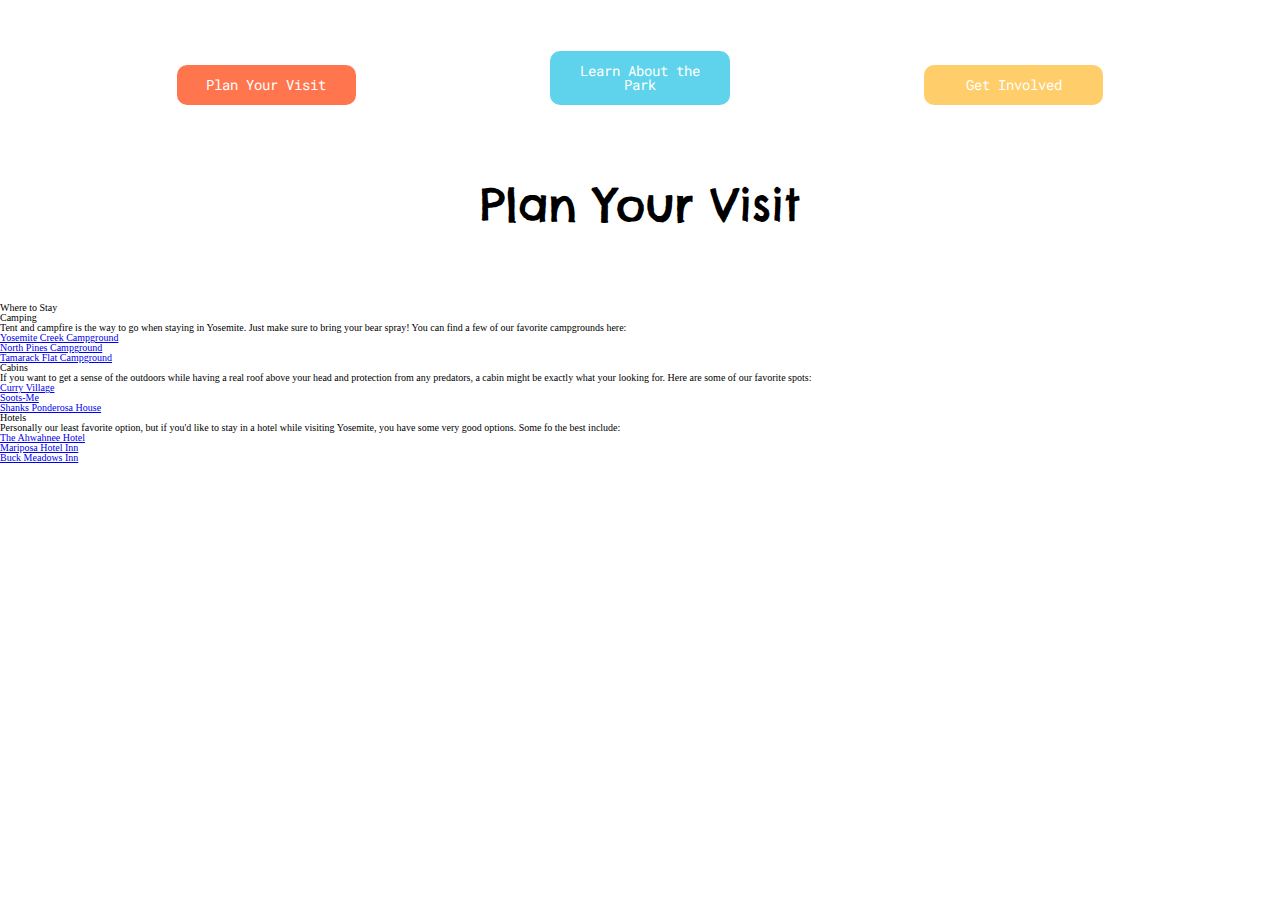
==== planVisit.html @ 8e6615c4 "began work on plan your visit page" ====
<!DOCTYPE html>
<html lang="en">
<head>
    <meta charset="UTF-8">
    <meta name="viewport" content="width=device-width, initial-scale=1.0">
    <title>Plan Your Visit</title>
    <link rel="stylesheet" href="index.css">
    <link href="https://fonts.googleapis.com/css2?family=Chelsea+Market&family=Roboto+Mono:wght@300;600&display=swap" rel="stylesheet">
</head>
<body>
    <nav>
        <a href="planVisit.html" class="planVisit">Plan Your Visit</a>
        <a href="#" class="learnPark">Learn About the Park</a>
        <a href="#" class="getInvolved">Get Involved</a>
    </nav>
    <header>
        <h1 class="title">Plan Your Visit</h1>
    </header>
    <section>
        <div>
            <h2>Where to Stay</h2>
            <h3>Camping</h3>
            <p>Tent and campfire is the way to go when staying in Yosemite. Just make sure to bring your bear spray! You can find a few of our favorite campgrounds here:</p>
            <ul>
                <li><a href="https://www.hipcamp.com/california/yosemite-national-park/yosemite-creek-campground" target="_blank">Yosemite Creek Campground</a></li>
                <li><a href="https://www.hipcamp.com/california/yosemite-national-park/north-pines-campground" target="_blank">North Pines Campground</a></li>
                <li><a href="https://www.hipcamp.com/california/yosemite-national-park/tamarack-flat-campground" target="_blank">Tamarack Flat Campground</a></li>
            </ul>
            <h3>Cabins</h3>
            <p>If you want to get a sense of the outdoors while having a real roof above your head and protection from any predators, a cabin might be exactly what your looking for. Here are some of our favorite spots:</p>
            <ul>
                <li><a href="https://www.yosemite.com/lodging/cabin-rentals/curry-village/" target="_blank">Curry Village</a></li>
                <li><a href="https://www.yosemite.com/lodging/cabin-rentals/soots-me/" target="_blank">Soots-Me</a></li>
                <li><a href="https://www.yosemite.com/lodging/cabin-rentals/shanks-ponderosa-house/" target="_blank">Shanks Ponderosa House</a></li>
            </ul>
            <h3>Hotels</h3>
            <p>Personally our least favorite option, but if you'd like to stay in a hotel while visiting Yosemite, you have some very good options. Some fo the best include:</p>
            <ul>
                <li><a href="https://www.yosemite.com/lodging/hotels/the-ahwahnee-hotel/" target="_blank">The Ahwahnee Hotel</a></li>
                <li><a href="https://www.yosemite.com/lodging/bed-breakfast/mariposa-hotel-inn/" target="_blank">Mariposa Hotel Inn</a></li>
                <li><a href="https://www.yosemite.com/lodging/hotels/buck-meadows-lodge/" target="_blank">Buck Meadows Inn</a></li>
            </ul>
        </div>
    </section>
</body>
</html>
---- index.css ----
/* start Eric Meyer Reset */
/* http://meyerweb.com/eric/tools/css/reset/ 
   v2.0 | 20110126
   License: none (public domain)
*/
html, body, div, span, applet, object, iframe,
h1, h2, h3, h4, h5, h6, p, blockquote, pre,
a, abbr, acronym, address, big, cite, code,
del, dfn, em, img, ins, kbd, q, s, samp,
small, strike, strong, sub, sup, tt, var,
b, u, i, center,
dl, dt, dd, ol, ul, li,
fieldset, form, label, legend,
table, caption, tbody, tfoot, thead, tr, th, td,
article, aside, canvas, details, embed, 
figure, figcaption, footer, header, hgroup, 
menu, nav, output, ruby, section, summary,
time, mark, audio, video {
	margin: 0;
	padding: 0;
	border: 0;
	font-size: 100%;
	font: inherit;
	vertical-align: baseline;
}
/* HTML5 display-role reset for older browsers */
article, aside, details, figcaption, figure, 
footer, header, hgroup, menu, nav, section {
	display: block;
}
body {
	line-height: 1;
}
ol, ul {
	list-style: none;
}
blockquote, q {
	quotes: none;
}
blockquote:before, blockquote:after,
q:before, q:after {
	content: '';
	content: none;
}
table {
	border-collapse: collapse;
	border-spacing: 0;
}
/* end Eric Meyer Reset */


*{
    box-sizing: border-box;
}
html {
    font-size: 62.5%;
}


nav {
    margin: 4% 0;
    text-align: center;
}
nav a {
    text-decoration: none;
    color: white;
    margin: 0 auto;
    padding: 1% 1.5%;
    border-radius: 10px;
    font-family: 'Roboto Mono', sans-serif;
    font-size: 1.4rem;
}
.planVisit, .learnPark, .getInvolved {
    display: inline-block;
    width: 14%;
    margin: 0 auto;
}
.planVisit {
    background: #FF764E;
}
.learnPark {
    background: #5ED3EB;
    margin-left: 15%
}
.getInvolved {
    background: #FFCD69;
    margin-left: 15%
}

header {
    width: 100%;
    margin: 0 auto;
    text-align: center;
    
}
.header-img {
    display: inline-block;
    width: 25%;
}
.header-img img {
    border-radius: 50%;
    width: 100%;
}

.header-words {
    display: inline-block;
    width: 60%;
    margin-bottom: 3%;
    vertical-align: top;
    margin: 0 auto;
}
.title {
    font-family: 'Chelsea Market', cursive;
    font-size: 4.5rem;
    text-align: center;
    margin: 6% 0;
}

.header-words p {
    font-family: 'Roboto Mono', monospace;
    font-size: 1.5rem;
    text-align: center;
    margin-bottom: 4%;
}

.subtitles {
    text-align: center;
    width: 90%;
    margin: 0 auto;
}


.info {
    font-family: 'Roboto Mono', monospace;
    font-size: 1.4rem;
    line-height: 1.4;
    padding: 1% 3% 0;
    margin: 5% 5% 2% 5%;
    background: #B19281;
    color: white;
    text-align: center;
}
.info p{
    padding-bottom: 1.5%;
}



.tips {
    text-align: center;
    width: 20%;
    font-family: 'Roboto Mono', sans-serif;
    margin: 0 auto 6%;
}
.tips p {
    line-height: 1.2;
}
.tips a {
    font-weight: 600;
    text-decoration: none;
    color: black;
}
.icon {
    width: 50%;
    margin-bottom: 3%;
}

.footer-img img{
    width: 100%;
    height: 185px;
    object-fit: cover;
    object-position: 50% 15%;
}
.bottom-nav {
    background: #FBDEDA;
    padding: 3% 0;
    margin: 0;
}
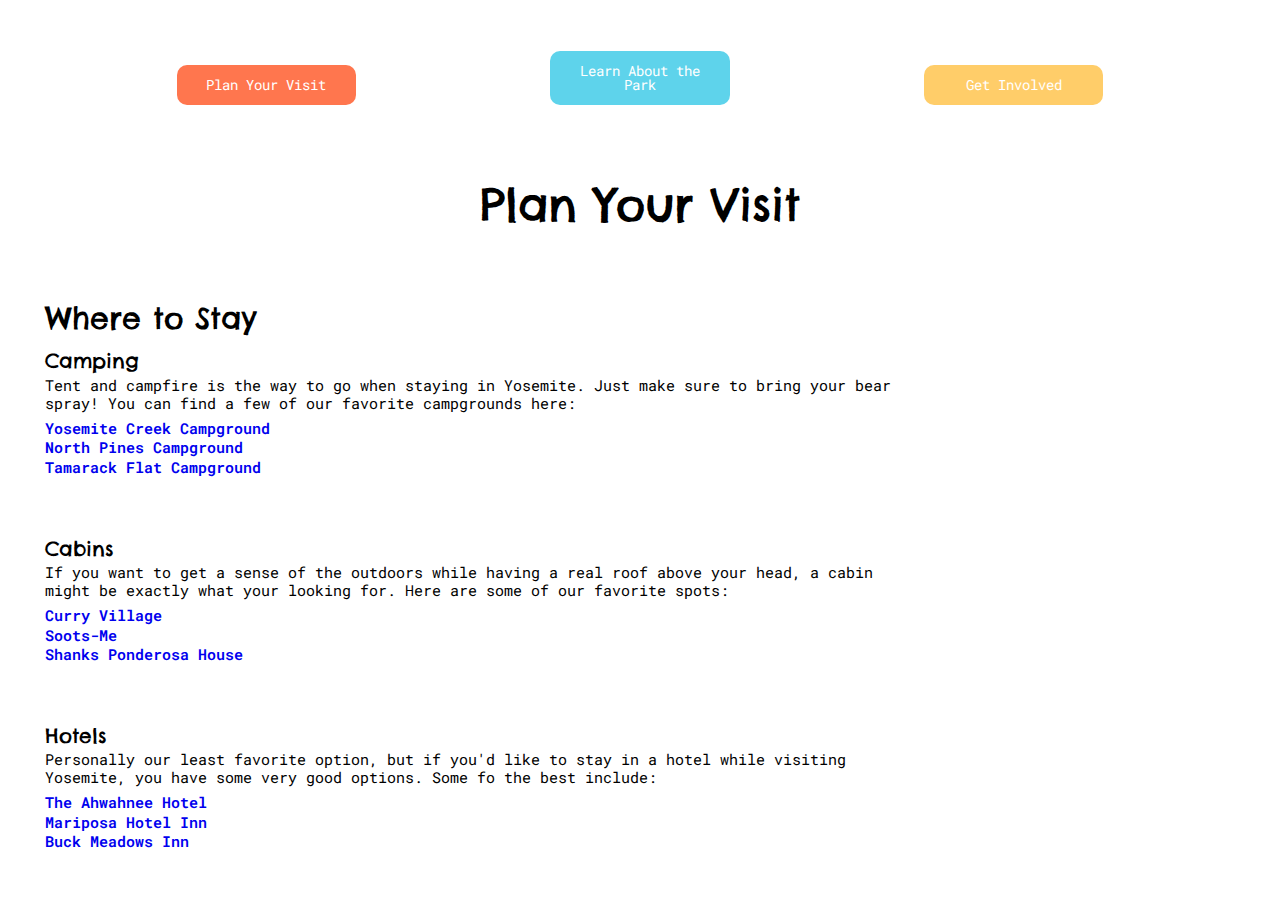
==== commit 12489b8d: "added places to stay on plan your visit page" ====
--- a/planVisit.html
+++ b/planVisit.html
@@ -17,7 +17,7 @@
         <h1 class="title">Plan Your Visit</h1>
     </header>
     <section>
-        <div>
+        <div class="stay-option">
             <h2>Where to Stay</h2>
             <h3>Camping</h3>
             <p>Tent and campfire is the way to go when staying in Yosemite. Just make sure to bring your bear spray! You can find a few of our favorite campgrounds here:</p>
@@ -26,13 +26,17 @@
                 <li><a href="https://www.hipcamp.com/california/yosemite-national-park/north-pines-campground" target="_blank">North Pines Campground</a></li>
                 <li><a href="https://www.hipcamp.com/california/yosemite-national-park/tamarack-flat-campground" target="_blank">Tamarack Flat Campground</a></li>
             </ul>
+        </div>
+        <div class="stay-option">
             <h3>Cabins</h3>
-            <p>If you want to get a sense of the outdoors while having a real roof above your head and protection from any predators, a cabin might be exactly what your looking for. Here are some of our favorite spots:</p>
+            <p>If you want to get a sense of the outdoors while having a real roof above your head, a cabin might be exactly what your looking for. Here are some of our favorite spots:</p>
             <ul>
                 <li><a href="https://www.yosemite.com/lodging/cabin-rentals/curry-village/" target="_blank">Curry Village</a></li>
                 <li><a href="https://www.yosemite.com/lodging/cabin-rentals/soots-me/" target="_blank">Soots-Me</a></li>
                 <li><a href="https://www.yosemite.com/lodging/cabin-rentals/shanks-ponderosa-house/" target="_blank">Shanks Ponderosa House</a></li>
             </ul>
+        </div>
+        <div class="stay-option">
             <h3>Hotels</h3>
             <p>Personally our least favorite option, but if you'd like to stay in a hotel while visiting Yosemite, you have some very good options. Some fo the best include:</p>
             <ul>
--- a/index.css
+++ b/index.css
@@ -175,4 +175,41 @@
     background: #FBDEDA;
     padding: 3% 0;
     margin: 0;
+}
+
+
+
+
+.stay-option h2 {
+    font-family: 'Chelsea Market', cursive;
+    font-size: 3rem;
+    margin-left: 5%;
+    margin-bottom: 2%;
+}
+.stay-option h3 {
+    font-family: 'Chelsea Market', cursive;
+    font-size: 2rem;
+    margin-left: 5%;
+    margin-bottom: 0.5%;
+}
+.stay-option p {
+    font-family: 'Roboto Mono', monospace;
+    font-size: 1.5rem;
+    margin-left: 5%;
+    margin-bottom: 1%;
+    line-height: 1.2;
+}
+.stay-option a {
+    font-family: 'Roboto Mono', monospace;
+    font-size: 1.5rem;
+    text-decoration: none;
+    font-weight: 600;
+    margin-left: 5%;
+}
+.stay-option li {
+    margin-bottom: 0.5%;
+}
+.stay-option {
+    width: 70%;
+    margin-bottom: 5%;
 }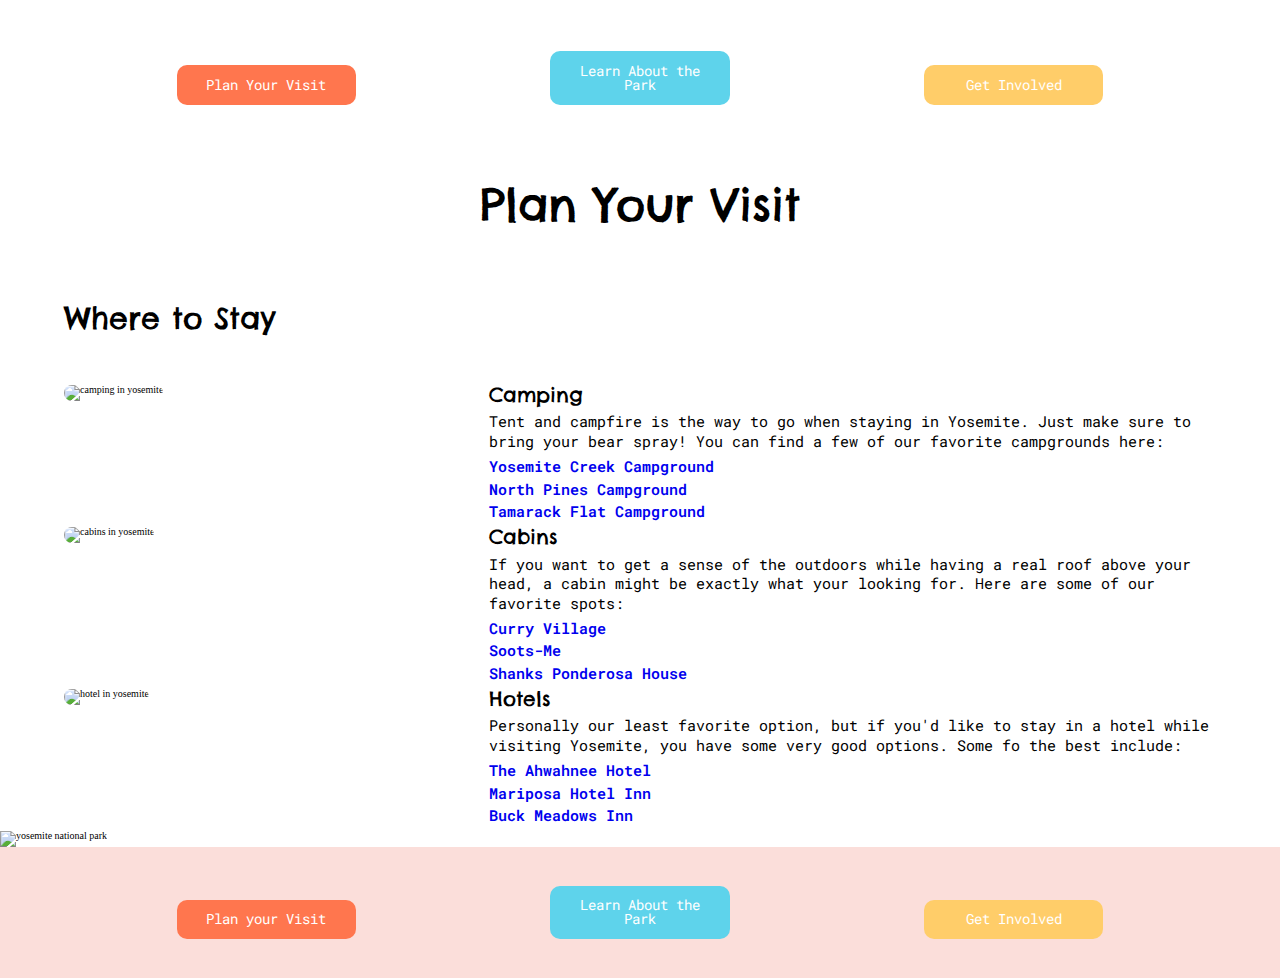
==== commit 7b237671: "completed linked pages" ====
--- a/planVisit.html
+++ b/planVisit.html
@@ -10,15 +10,18 @@
 <body>
     <nav>
         <a href="planVisit.html" class="planVisit">Plan Your Visit</a>
-        <a href="#" class="learnPark">Learn About the Park</a>
-        <a href="#" class="getInvolved">Get Involved</a>
+        <a href="learnPark.html" class="learnPark">Learn About the Park</a>
+        <a href="getInvolved.html" class="getInvolved">Get Involved</a>
     </nav>
     <header>
         <h1 class="title">Plan Your Visit</h1>
     </header>
     <section>
-        <div class="stay-option">
-            <h2>Where to Stay</h2>
+        <h2>Where to Stay</h2>
+        <div class="option-img">
+            <img src="https://images.unsplash.com/photo-1511426481909-e9e4ad0c9ba3?ixlib=rb-1.2.1&ixid=eyJhcHBfaWQiOjEyMDd9&auto=format&fit=crop&w=4650&q=80" alt="camping in yosemite">
+        </div>
+        <div class="option">
             <h3>Camping</h3>
             <p>Tent and campfire is the way to go when staying in Yosemite. Just make sure to bring your bear spray! You can find a few of our favorite campgrounds here:</p>
             <ul>
@@ -27,7 +30,10 @@
                 <li><a href="https://www.hipcamp.com/california/yosemite-national-park/tamarack-flat-campground" target="_blank">Tamarack Flat Campground</a></li>
             </ul>
         </div>
-        <div class="stay-option">
+        <div class="option-img">
+            <img src="https://images.unsplash.com/photo-1596742904355-916eb408b2f1?ixlib=rb-1.2.1&ixid=eyJhcHBfaWQiOjEyMDd9&auto=format&fit=crop&w=4939&q=80" alt="cabins in yosemite">
+        </div>
+        <div class="option">
             <h3>Cabins</h3>
             <p>If you want to get a sense of the outdoors while having a real roof above your head, a cabin might be exactly what your looking for. Here are some of our favorite spots:</p>
             <ul>
@@ -36,7 +42,10 @@
                 <li><a href="https://www.yosemite.com/lodging/cabin-rentals/shanks-ponderosa-house/" target="_blank">Shanks Ponderosa House</a></li>
             </ul>
         </div>
-        <div class="stay-option">
+        <div class="option-img">
+            <img src="https://images.unsplash.com/photo-1511231123118-81b2a29ca4b2?ixlib=rb-1.2.1&ixid=eyJhcHBfaWQiOjEyMDd9&auto=format&fit=crop&w=4868&q=80" alt="hotel in yosemite">
+        </div>
+        <div class="option">
             <h3>Hotels</h3>
             <p>Personally our least favorite option, but if you'd like to stay in a hotel while visiting Yosemite, you have some very good options. Some fo the best include:</p>
             <ul>
@@ -46,5 +55,15 @@
             </ul>
         </div>
     </section>
-</body>
-</html>+    <footer>
+        <div class="footer-img">
+          <img src="assets/footer_img.jpg" alt="yosemite national park">
+        </div>
+        <nav class="bottom-nav">
+          <a href="planVisit.html" class="planVisit">Plan your Visit</a>
+          <a href="learnPark.html" class="learnPark">Learn About the Park</a>
+          <a href="getInvolved.html" class="getInvolved">Get Involved</a>
+        </nav>
+    </footer>  
+  </body>
+  </html>--- a/index.css
+++ b/index.css
@@ -180,36 +180,62 @@
 
 
 
-.stay-option h2 {
+h2 {
     font-family: 'Chelsea Market', cursive;
     font-size: 3rem;
     margin-left: 5%;
-    margin-bottom: 2%;
-}
-.stay-option h3 {
+    margin-bottom: 4%;
+}
+.option h3 {
     font-family: 'Chelsea Market', cursive;
     font-size: 2rem;
     margin-left: 5%;
-    margin-bottom: 0.5%;
-}
-.stay-option p {
+    margin-bottom: 1%;
+}
+.option p {
     font-family: 'Roboto Mono', monospace;
     font-size: 1.5rem;
     margin-left: 5%;
     margin-bottom: 1%;
-    line-height: 1.2;
-}
-.stay-option a {
+    line-height: 1.3;
+}
+.option a {
     font-family: 'Roboto Mono', monospace;
     font-size: 1.5rem;
     text-decoration: none;
     font-weight: 600;
     margin-left: 5%;
 }
-.stay-option li {
-    margin-bottom: 0.5%;
-}
-.stay-option {
-    width: 70%;
+.option li {
+    margin-bottom: 1%;
+}
+.option {
+    display: inline-block;
+    width: 60%;
+    vertical-align: top;
+}
+.option-img {
+    display: inline-block;
+    width: 30%;
+    margin-left: 5%;
     margin-bottom: 5%;
+}
+.option-img img{
+    width: 100%;
+    border-radius: 10px;
+}
+
+.donate {
+    margin-left: 2%;
+    margin-bottom: 5%;
+}
+.donate a{
+    padding: 1% 3%;
+    background: tomato;
+    color: white;
+    text-decoration: none;
+    border-radius: 10px;
+}
+.donate p {
+    margin-bottom: 4%;
 }